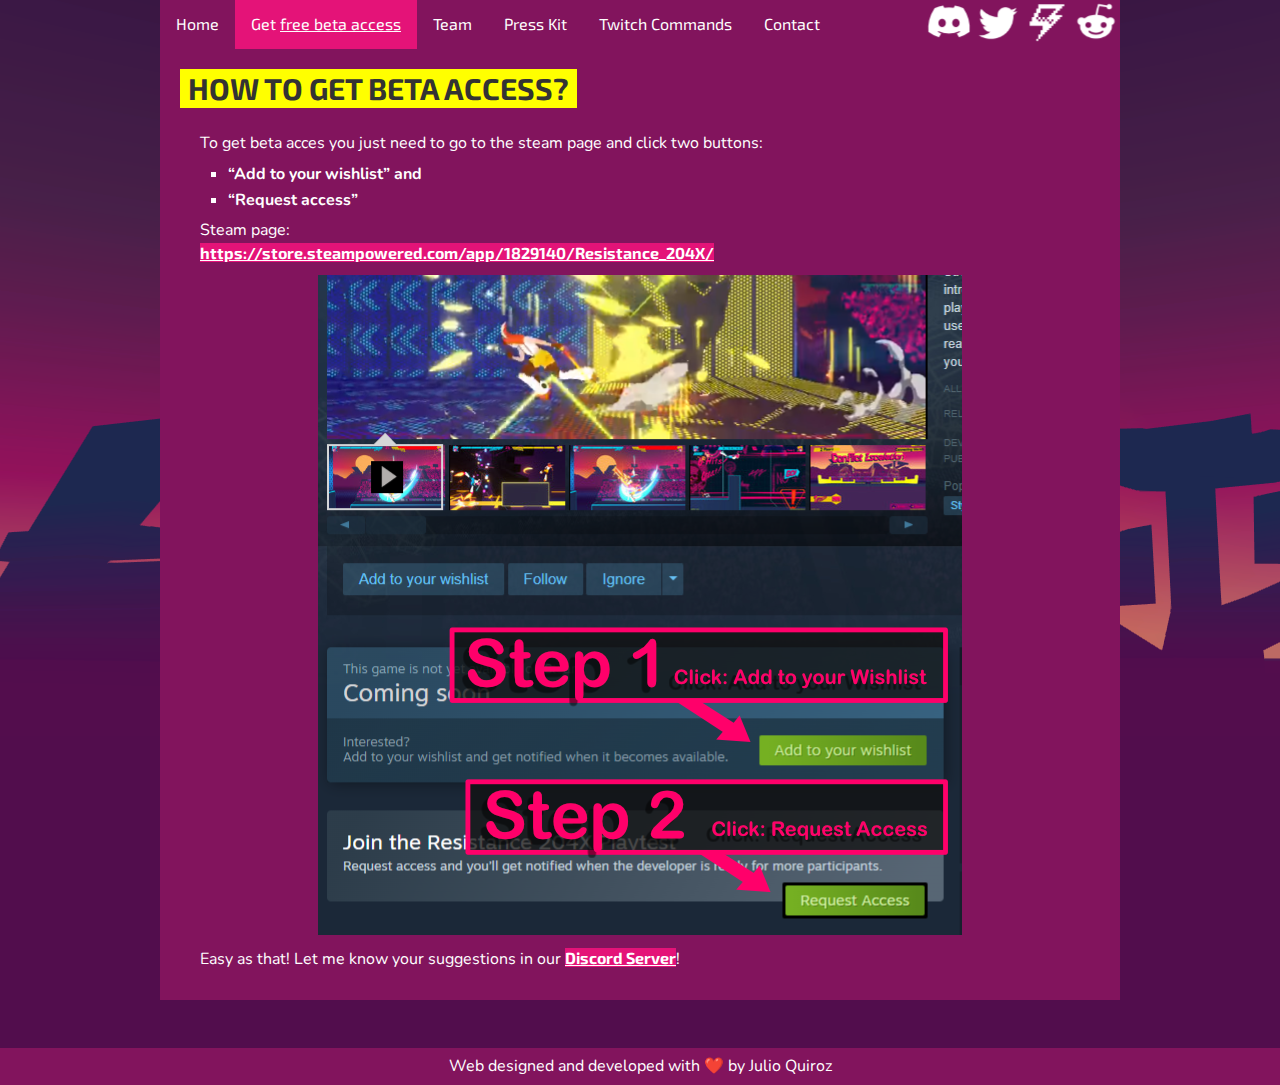
==== beta/index.html @ fd833a3e "Site updated: 2023-03-10 23:15:29" ====
<!DOCTYPE html>
<html lang="en">
    <head>
        <meta charset="UTF-8">
<meta name="viewport" content="width=device-width, initial-scale=1.0"> <!-- displays site properly based on user's device -->

<link rel="icon" type="image/png" sizes="32x32" href="/images/favicon-32x32.png">
<link rel="icon" type="image/png" sizes="64x64" href="/images/favicon-64x64.png">
<link rel="icon" type="image/png" sizes="128x128" href="/images/favicon-128x128.png">
<link rel="preconnect" href="https://fonts.googleapis.com">
<link rel="preconnect" href="https://fonts.gstatic.com" crossorigin>
<link href="https://fonts.googleapis.com/css2?family=Exo+2:wght@700&family=Nunito:wght@300;400&display=swap" rel="stylesheet">
<link rel="stylesheet" href="/scss/style.css">

<title>Resistance 204X</title>

    <meta name="generator" content="Hexo 6.2.0"></head>
    
    <body>
        <div class="wrapper">
            <header>
    <ul class="nav-bar" >
        <li class="desktop-only"><a href="/">Home</a></li>
        <li class="desktop-only active "><a href="/beta">Get <u>free beta access</u></a></li>
        <!-- <li class="desktop-only"><a href="/blog">DevBlog</a></li> -->
        <li class="desktop-only"><a href="/team">Team</a></li>
        <li class="desktop-only"><a href="/presskit">Press Kit</a></li>
        <li class="desktop-only"><a href="/twitch-connect-commands">Twitch Commands</a></li>

        <li class="desktop-only"><a href="mailto:julio@resistance204x.com" target="_blank">Contact</a></li>
        <li class="float-right"><a href="https://reddit.com/r/resistance204x" target="_blank"><img src="/images/social-networks/reddit.png"></a></li>
        <li class="float-right"><a href="https://gamejolt.com/games/resistance204x/661625" target="_blank"><img src="/images/social-networks/gamejolt.png"></a></li>
        <li class="float-right"><a href="https://twitter.com/resistance204x" target="_blank"><img src="/images/social-networks/twitter.png"></a></li>
        <li class="float-right"><a href="https://discord.gg/kYxSgY5vCp" target="_blank"><img src="/images/social-networks/discord.png"></a></li>
        
    </ul>

    <div class="hamburger-menu">
        <input id="menu__toggle" type="checkbox" />
        <label class="menu__btn" for="menu__toggle">
          <span></span>
        </label>
    
        <ul class="menu__box">
          <li><a class="menu__item" href="/">Home</a></li>
          <li><a class="menu__item active " href="/beta">How to get beta access?</a></li>
          <li><a class="menu__item" href="/team">Team</a></li>
          <li><a class="menu__item" href="/presskit">Press Kit</a></li>
          <li><a class="menu__item" href="/twitch-connect-commands">Twitch Commands</a></li>
          <li><a class="menu__item" href="mailto:julio@resistance204x.com">Contact</a></li>
        </ul>
      </div>


</header>


            
    <!-- <div class="box-separator-big box"></div> -->
    <div class="post-content">
        <!-- <h2 class="title"><a href="/beta/index.html">How to Get Beta Access?</a></h2> -->
        <div class="clear-both"></div>

<h2 id="How-to-get-beta-access"><a href="#How-to-get-beta-access" class="headerlink" title="How to get beta access?"></a>How to get beta access?</h2><p>To get beta acces you just need to go to the steam page and click two buttons: </p>
<ul>
<li>“Add to your wishlist” and </li>
<li>“Request access”</li>
</ul>
<p>Steam page:<br><a target="_blank" rel="noopener" href="https://store.steampowered.com/app/1829140/Resistance_204X/">https://store.steampowered.com/app/1829140/Resistance_204X&#x2F;</a></p>
<div class="centered-content">
    <img src="../images/how-to-beta.png" />
</div>

<p>Easy as that! Let me know your suggestions in our <a target="_blank" rel="noopener" href="https://discord.gg/kYxSgY5vCp">Discord Server</a>!</p>

    </div>
    <div class="box-separator-big"></div>


            
        </div>
        <footer>
  <p>Web designed and developed with ❤️ by Julio Quiroz</p>
</footer>

    

    </body>   

</html>
---- scss/style.css ----
html {
  font-size: 100%;
  box-sizing: border-box; }

*, *::before, *::after {
  box-sizing: inherit; }

body {
  margin: 0;
  padding: 0;
  line-height: 1.3;
  font-family: 'Nunito', sans-serif;
  background: #520D4D url("/images/bg.png") repeat-x center top; }

input {
  font-family: 'Nunito', sans-serif; }

#homevideo-game-logo {
  position: absolute;
  top: 0.7vh;
  left: 1%;
  width: 14%; }

#wishlist-banner {
  position: absolute;
  left: -20px;
  width: calc(100%+40px);
  top: 326px;
  z-index: 40; }

.under-header {
  background-color: #82145d;
  padding: 80px 0 0 0; }

@media all and (max-width: 1017px) {
  #homevideo-game-logo {
    top: 0.7vh; }
  #wishlist-banner {
    top: calc(32vw + 30px);
    width: 104.5%;
    left: -2%; }
  .under-header {
    padding: 6vh 0 0 0; }
  .wrapper {
    position: relative;
    overflow: hidden; } }

.box {
  background-color: #82145d; }

.header {
  background-color: #82145d; }

.wrapper {
  max-width: 960px;
  margin: 0 auto;
  position: relative; }

.no-bg {
  background: none; }

.video {
  z-index: 0;
  width: 100%;
  margin: 0 0 9px 0;
  padding: 0; }

.videopreview {
  background-color: black; }

#preview-video-mobile, #gif-footsies, #gif-combos, #gif-win, #gif-learn {
  display: none; }

.videoleft {
  width: calc(100% - 32px);
  margin: 0 16px;
  padding: 0; }

.videoright {
  width: calc(100% - 32px);
  margin: 0 16px;
  padding: 0; }

header, section, video {
  margin: 0;
  padding: 0; }

header {
  background-color: #82145d;
  margin: 0px; }

.flex {
  display: flex; }
  .flex .half {
    width: 50%;
    position: relative; }
  .flex .quarter {
    width: 25%; }
  .flex .ai-c {
    align-items: center; }

#mc_embed_signup {
  clear: left;
  font-family: 'Exo 2', sans-serif; }
  #mc_embed_signup input.email {
    display: inline-block;
    width: calc(100% - 32px);
    height: 32px;
    vertical-align: top;
    margin: 0 16px;
    border: 1px solid #999;
    text-align: center;
    font-family: 'Exo 2', sans-serif;
    font-size: 18px; }
  #mc_embed_signup .response {
    color: #333;
    background-color: #ffff00;
    margin: 8px 16px 0px 16px;
    font-family: 'Exo 2', sans-serif;
    text-align: center; }

#mc-embedded-subscribe, .link-button {
  display: inline-block;
  margin: 8px 16px 16px 16px;
  border: 0px solid #999;
  width: calc(100% - 32px);
  height: 48px;
  font-family: 'Exo 2', sans-serif;
  font-size: 20px;
  padding-bottom: 4px;
  border-bottom: 8px solid #D7B40A;
  background: #ffff00;
  display: inline-block;
  color: #333;
  text-decoration: none;
  text-align: center;
  line-height: 38px; }

.link-button-pressed, .link-button:active {
  border-top: 8px solid #82145d;
  background: #D7B40A;
  line-height: 38px; }

.box-separator {
  height: 16px; }

.box-separator-big {
  height: 48px; }

h1, h2 {
  color: white;
  font-size: 16px;
  margin: 0px 16px 16px 16px;
  font-family: 'Exo 2', sans-serif;
  color: #333;
  font-size: 18px;
  text-transform: uppercase;
  padding: 0 8px;
  background: #ffff00;
  display: inline-block; }

h1 {
  font-size: 30px; }

ul {
  padding: 0 0 0 8px; }

p, ul li {
  color: white;
  font-size: 16px;
  margin: 0px 16px 16px 16px;
  list-style-type: none; }

.feature-description-container {
  width: 60%;
  position: relative;
  min-width: 210px; }

.feature-description-align-left {
  top: 50%;
  transform: translateY(-50%); }

.feature-description-align-right {
  top: 50%;
  right: 8px;
  transform: translateY(-50%);
  position: absolute; }
  .feature-description-align-right h2 {
    text-align: right; }
  .feature-description-align-right p {
    text-align: right; }

.what-is-title-container {
  background-color: #82145d;
  width: 100%; }

#game-description-container img {
  width: 30%;
  margin-right: -14px;
  height: fit-content; }

@media all and (max-width: 600px) {
  #game-description-container img {
    display: none; } }

#game-description-container .game-description {
  margin: 16px 0; }

footer {
  background: #82145d;
  text-align: center;
  margin: 0;
  padding: 8px 0; }
  footer p {
    margin: 0; }

.manga {
  width: calc(100% - 32px);
  margin: 0 16px; }

#soundtrack-container iframe {
  display: block;
  margin: 0 auto;
  max-width: 560px;
  height: 315px;
  width: 100%; }

.hidden {
  display: none; }

.gifts-logo {
  width: 100%; }

@media all and (max-width: 600px) {
  .flex {
    flex: flex;
    flex-wrap: wrap; }
    .flex .half {
      width: 100%;
      display: inline-block; }
    .flex .quarter {
      width: 60%;
      display: inline-block;
      margin: 8px auto; }
  .feature-description-align-right {
    top: 50%;
    right: inherit;
    transform: translateY(-50%);
    position: inherit; }
    .feature-description-align-right h2 {
      text-align: inherit; }
    .feature-description-align-right p {
      text-align: inherit; }
  .feature-description-container {
    width: 100%; }
  #game-description-container img {
    width: 100%;
    margin: 0 auto; }
  .flex-align-right {
    flex-wrap: wrap-reverse; } }

.banner-container {
  width: 448px;
  height: 376px;
  margin: 0;
  padding: 0;
  display: inline-block; }

.banner {
  position: absolute;
  width: calc(100% - 32px);
  height: 376px;
  margin: 0 16px;
  padding: 0;
  overflow: hidden; }

.banner-img {
  position: absolute;
  width: 100%;
  height: 100%;
  background: no-repeat 50% 50%;
  background-size: cover;
  animation: animate 15s linear infinite;
  opacity: 1;
  transform: scale(1.2); }

.banner-img:nth-child(1) {
  animation-name: animate-1;
  z-index: 3; }

.banner-img:nth-child(2) {
  animation-name: animate-2;
  z-index: 2; }

.banner-img:nth-child(3) {
  animation-name: animate-3;
  z-index: 1; }

.banner-img:nth-child(4) {
  animation-name: animate-4;
  z-index: 0; }

@keyframes animate-1 {
  0% {
    opacity: 1;
    transform: scale(1.2); }
  1.5% {
    opacity: 1; }
  23% {
    opacity: 1; }
  26% {
    opacity: 0;
    transform: scale(1); }
  100% {
    opacity: 0;
    transform: scale(1.2); }
  98% {
    opacity: 0;
    transform: scale(1.22); }
  100% {
    opacity: 1; } }

@keyframes animate-2 {
  23% {
    opacity: 1;
    transform: scale(1.2); }
  26% {
    opacity: 1; }
  48% {
    opacity: 1; }
  51% {
    opacity: 0;
    transform: scale(1); }
  100% {
    opacity: 0;
    transform: scale(1.2); } }

@keyframes animate-3 {
  48% {
    opacity: 1;
    transform: scale(1.2); }
  51% {
    opacity: 1; }
  73% {
    opacity: 1; }
  76% {
    opacity: 0;
    transform: scale(1); }
  100% {
    opacity: 0;
    transform: scale(1.2); } }

@keyframes animate-4 {
  73% {
    opacity: 1;
    transform: scale(1.2); }
  76% {
    opacity: 1; }
  98% {
    opacity: 1; }
  100% {
    opacity: 0;
    transform: scale(1); } }

#game-preview-mobile {
  display: none; }

.hamburger-menu {
  display: none;
  height: 0; }

@media all and (max-width: 600px) {
  .desktop-only {
    display: none; }
  .hamburger-menu {
    display: block; } }

.nav-bar {
  list-style-type: none;
  margin: 0;
  padding: 0;
  overflow: hidden;
  background-color: #82145d; }
  .nav-bar li {
    float: left;
    margin: 0; }
    .nav-bar li a {
      display: block;
      color: white;
      text-align: center;
      padding: 14px 16px;
      text-decoration: none;
      font-family: 'Exo 2', sans-serif; }
  .nav-bar li.float-right {
    float: right;
    display: inline;
    margin: 0;
    height: 49px;
    width: 49px;
    position: relative; }
    .nav-bar li.float-right a {
      padding: 0;
      margin: 0;
      position: absolute;
      top: 50%;
      left: 50%;
      -ms-transform: translateY(-50%) translateX(-50%);
      transform: translateY(-50%) translateX(-50%); }
  .nav-bar li:hover {
    background-color: #e41378; }
  .nav-bar li.active {
    background-color: #e41378; }

#small-description img {
  margin: 0px 20px 10px 20px;
  opacity: .8; }

@media all and (max-width: 600px) {
  #small-description img {
    margin: 0 auto 30px auto; } }

#small-description div {
  background: url("/images/bg-small-description.png") no-repeat top center;
  background-size: cover;
  padding: 25px 5px;
  margin: 0 10px; }
  #small-description div p {
    margin: 10px 40px 10px 40px;
    font-size: large; }

.post-content {
  background-color: #82145d;
  padding: 0 0 20px 0; }
  .post-content h2 {
    margin: 20px;
    font-family: 'Exo 2', sans-serif;
    color: #333;
    font-size: 30px;
    text-transform: uppercase;
    padding: 0 8px;
    background: #ffff00;
    display: inline-block; }
    .post-content h2 a {
      color: #333;
      text-decoration: none; }
  .post-content h3 {
    margin: 40px 20px 5px 40px;
    font-family: 'Exo 2', sans-serif;
    color: #333;
    font-size: 18px;
    text-transform: uppercase;
    padding: 0 8px;
    background: #ffff00;
    display: inline-block;
    clear: both; }
    .post-content h3 a {
      color: #333;
      text-decoration: none; }
  .post-content .centred-content {
    align-items: center;
    text-align: center; }
  .post-content iframe {
    align-self: center;
    margin: 10px auto;
    display: block; }
  .post-content .center-link {
    margin: 10px auto;
    background-color: #e41378;
    color: white;
    font-family: 'Exo 2', sans-serif;
    text-transform: uppercase;
    font-size: 18px;
    font-weight: bold;
    padding: 5px 8px;
    line-height: 24px;
    display: block;
    text-align: center;
    width: 300px; }
  .post-content .center-button {
    color: #333;
    background-color: #ffff00;
    max-width: 400px;
    display: block;
    margin: 0 auto;
    line-height: 36px; }
  .post-content .clear-both {
    display: block;
    clear: both; }
  .post-content a {
    background-color: #e41378;
    color: white;
    font-family: 'Exo 2', sans-serif;
    font-weight: bold;
    line-height: 24px; }
  .post-content p {
    margin: 5px 90px 10px 40px; }
  .post-content ul {
    margin: 10px 10px 10px 60px; }
    .post-content ul li {
      margin: 5px 0px;
      list-style-type: square;
      font-weight: bold; }

.collaborator {
  margin: 10px 0;
  padding: 0 0 20px 0;
  display: flex; }
  .collaborator img {
    width: 20%;
    height: 20%;
    padding: 5px;
    margin: 0 0 0 20px;
    background-color: #ab0f5b;
    object-fit: contain; }
  .collaborator div {
    position: relative;
    flex: 1; }
    .collaborator div h3 {
      background-color: #ab0f5b;
      margin: 0px 20px 10px 0;
      padding: 5px 0 5px 15px;
      font-family: 'Exo 2', sans-serif;
      color: #eee;
      font-size: 24px;
      display: block; }
    .collaborator div p a {
      font-weight: bold;
      background-color: #e41378;
      color: #fff;
      padding: 0 5px; }
    .collaborator div ul {
      margin: 0 0 0 25px; }
      .collaborator div ul li {
        margin: 5px 0 0 0;
        list-style-type: square; }
        .collaborator div ul li a {
          margin: 0;
          font-weight: bold;
          background-color: #e41378;
          color: #fff;
          padding: 0 10px; }
    .collaborator div .flag {
      position: absolute;
      top: 9px;
      right: 30px;
      width: 30px;
      height: 20px;
      opacity: .9;
      margin: 0;
      padding: 0;
      background-color: transparent; }
    .collaborator div .flag-extra {
      position: absolute;
      right: 70px; }

.title {
  clear: both; }

#menu__toggle {
  opacity: 0; }

#menu__toggle:checked + .menu__btn > span {
  transform: rotate(45deg); }

#menu__toggle:checked + .menu__btn > span::before {
  top: 0;
  transform: rotate(0deg); }

#menu__toggle:checked + .menu__btn > span::after {
  top: 0;
  transform: rotate(90deg); }

#menu__toggle:checked ~ .menu__box {
  left: 0 !important; }

.menu__btn {
  position: fixed;
  top: 20px;
  left: 20px;
  width: 26px;
  height: 26px;
  cursor: pointer;
  z-index: 55; }

.menu__btn > span,
.menu__btn > span::before,
.menu__btn > span::after {
  display: block;
  position: absolute;
  width: 100%;
  height: 2px;
  background-color: white;
  transition-duration: .25s; }

.menu__btn > span::before {
  content: '';
  top: -8px; }

.menu__btn > span::after {
  content: '';
  top: 8px; }

.menu__box {
  display: block;
  position: fixed;
  top: 0;
  left: -100%;
  width: 300px;
  height: 100%;
  margin: 0;
  padding: 80px 0;
  list-style: none;
  background-color: #82145d;
  box-shadow: 2px 2px 6px rgba(0, 0, 0, 0.4);
  transition-duration: .25s;
  z-index: 50; }

.menu__item {
  display: block;
  padding: 12px 24px;
  color: white;
  font-family: 'Exo 2', sans-serif;
  font-size: 20px;
  font-weight: 600;
  text-decoration: none;
  transition-duration: .25s; }

.menu__item:hover {
  background-color: #e41378; }

.menu__box li {
  margin: 0; }
  .menu__box li a.active {
    background-color: #e41378; }

#slideshow {
  margin: 20px auto;
  position: relative;
  width: calc(100% - 0px);
  height: 400px;
  padding: 0px; }

#slideshow > div {
  position: absolute;
  top: 0px;
  left: 0px;
  right: 0px;
  bottom: 0px;
  overflow: hidden;
  align-items: center;
  align-content: center; }
  #slideshow > div img {
    margin: 0 auto;
    height: 400px;
    display: block; }

.centered-content {
  text-align: center; }
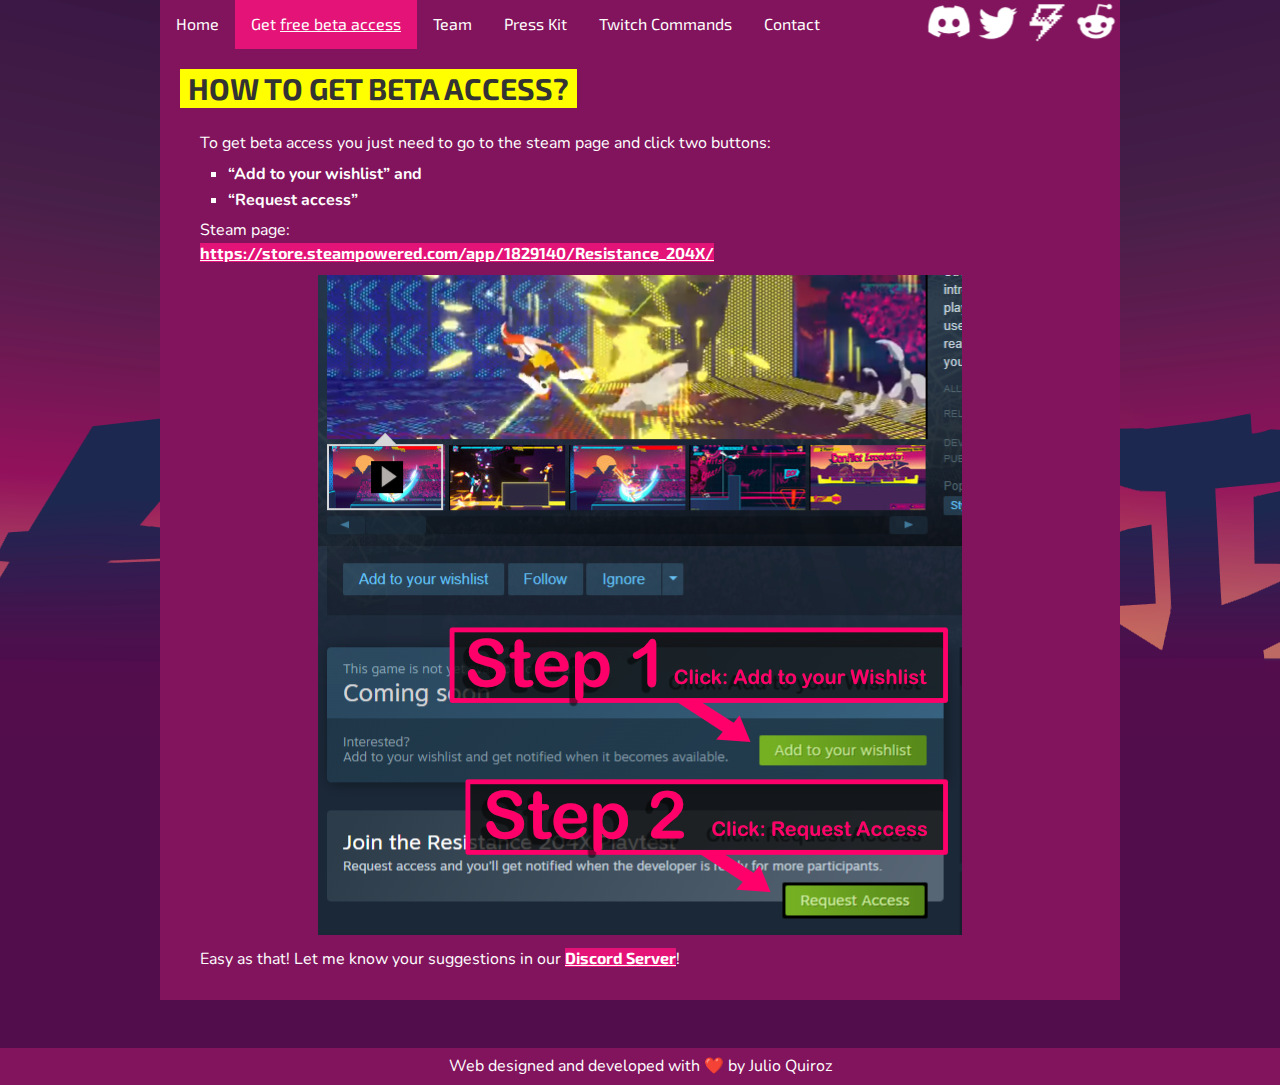
==== commit 02aaa963: "Site updated: 2023-03-11 22:08:13" ====
--- a/beta/index.html
+++ b/beta/index.html
@@ -61,7 +61,7 @@
         <!-- <h2 class="title"><a href="/beta/index.html">How to Get Beta Access?</a></h2> -->
         <div class="clear-both"></div>
 
-<h2 id="How-to-get-beta-access"><a href="#How-to-get-beta-access" class="headerlink" title="How to get beta access?"></a>How to get beta access?</h2><p>To get beta acces you just need to go to the steam page and click two buttons: </p>
+<h2 id="How-to-get-beta-access"><a href="#How-to-get-beta-access" class="headerlink" title="How to get beta access?"></a>How to get beta access?</h2><p>To get beta access you just need to go to the steam page and click two buttons: </p>
 <ul>
 <li>“Add to your wishlist” and </li>
 <li>“Request access”</li>
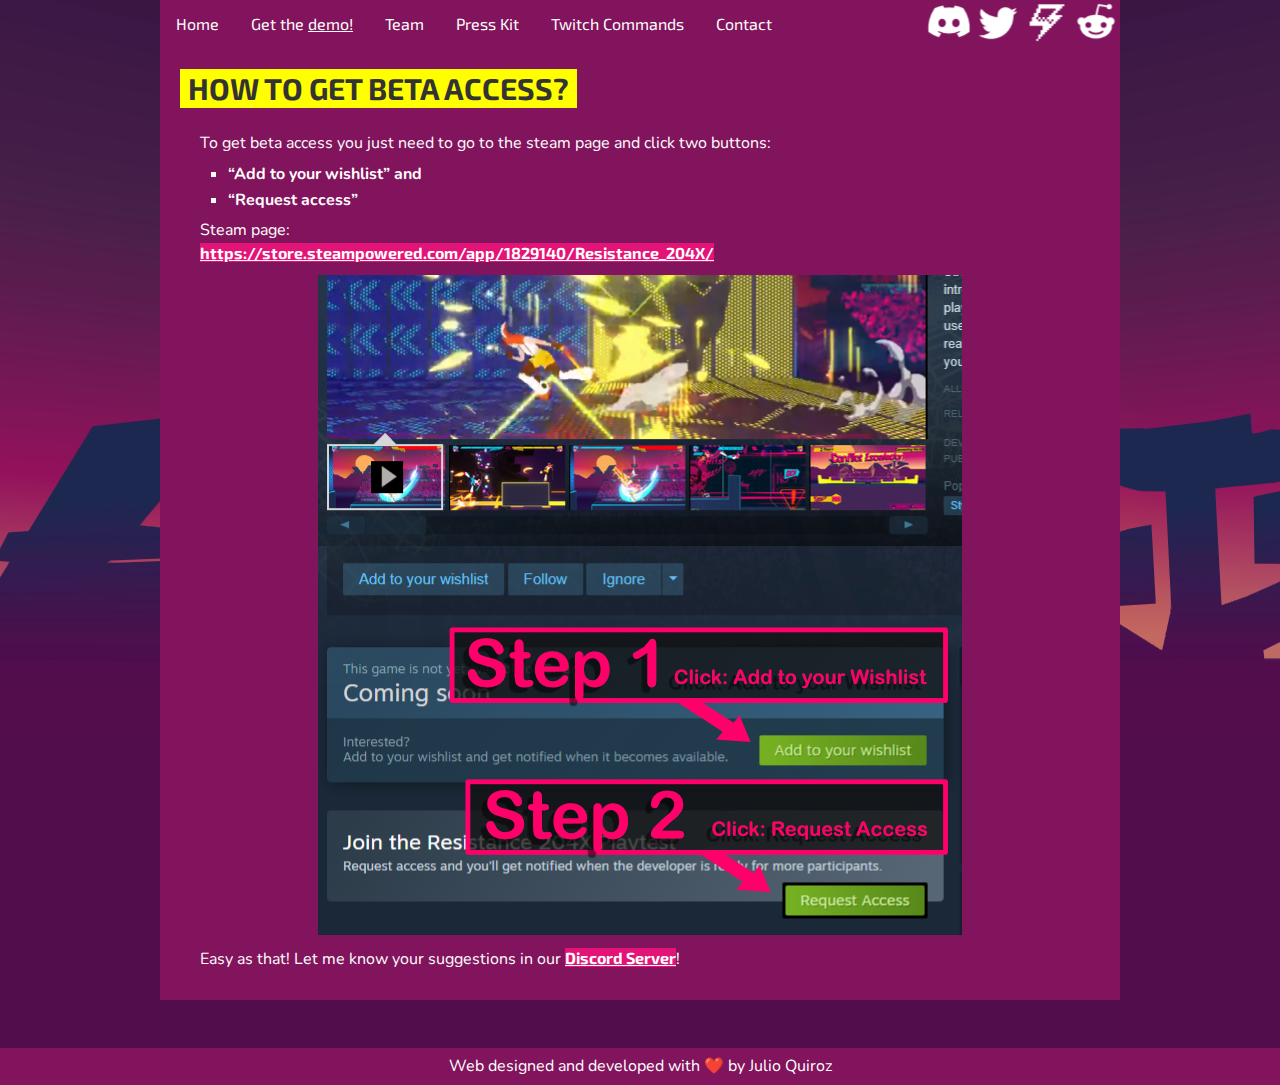
==== commit d414c589: "Site updated: 2023-04-13 10:21:06" ====
--- a/beta/index.html
+++ b/beta/index.html
@@ -21,7 +21,7 @@
             <header>
     <ul class="nav-bar" >
         <li class="desktop-only"><a href="/">Home</a></li>
-        <li class="desktop-only active "><a href="/beta">Get <u>free beta access</u></a></li>
+        <li class="desktop-only"><a target="_blank" rel="noopener" href="https://store.steampowered.com/app/1829140/Resistance_204X/#game_area_purchase">Get the <u>demo!</u></a></li>
         <!-- <li class="desktop-only"><a href="/blog">DevBlog</a></li> -->
         <li class="desktop-only"><a href="/team">Team</a></li>
         <li class="desktop-only"><a href="/presskit">Press Kit</a></li>
@@ -43,7 +43,7 @@
     
         <ul class="menu__box">
           <li><a class="menu__item" href="/">Home</a></li>
-          <li><a class="menu__item active " href="/beta">How to get beta access?</a></li>
+          <li><a class="menu__item" target="_blank" rel="noopener" href="https://store.steampowered.com/app/1829140/Resistance_204X/#game_area_purchase">Get the <u>demo!</u></a></li>
           <li><a class="menu__item" href="/team">Team</a></li>
           <li><a class="menu__item" href="/presskit">Press Kit</a></li>
           <li><a class="menu__item" href="/twitch-connect-commands">Twitch Commands</a></li>
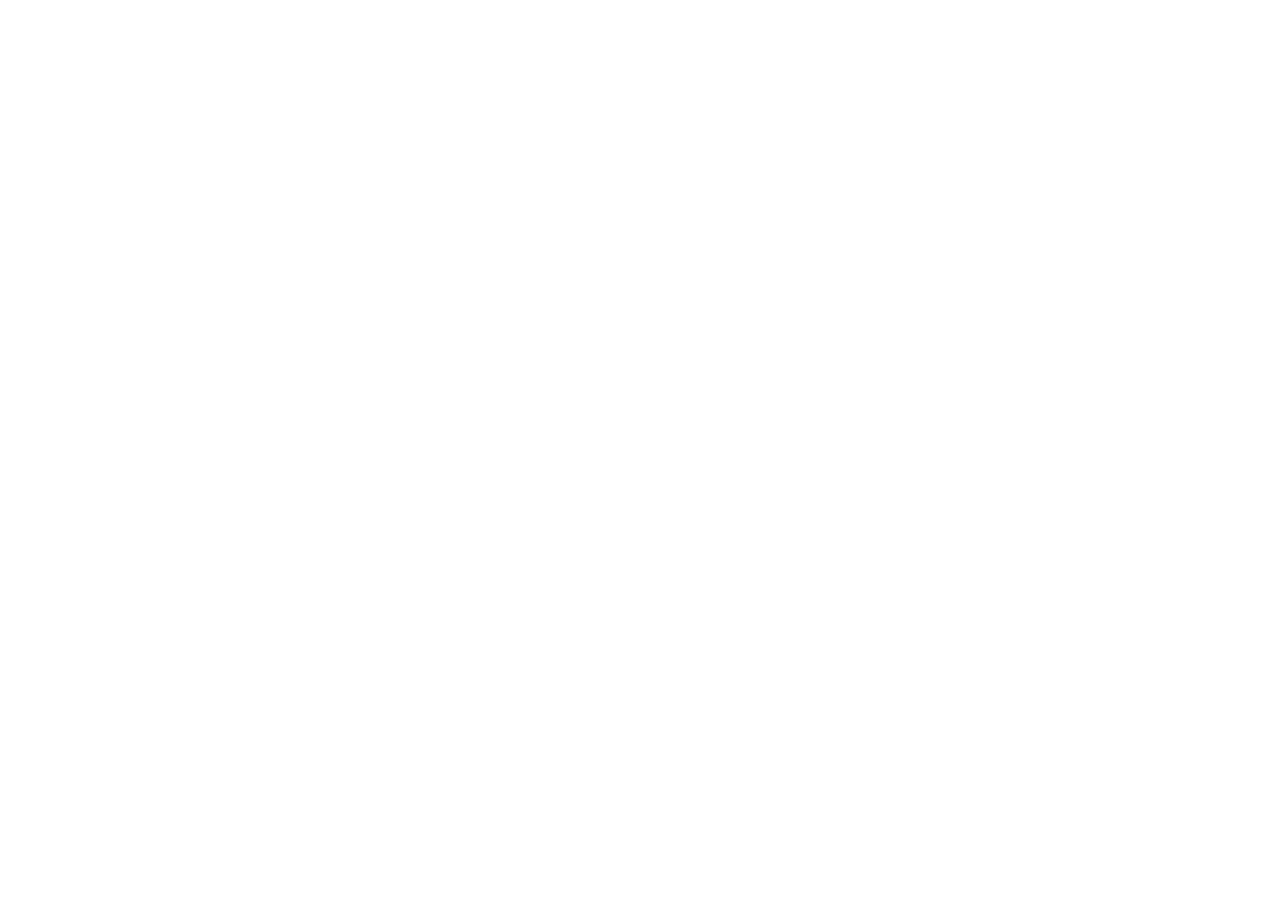
==== commit e7ad0a68: "Site updated: 2023-04-14 11:57:21" ====
--- a/beta/index.html
+++ b/beta/index.html
@@ -59,7 +59,11 @@
     <!-- <div class="box-separator-big box"></div> -->
     <div class="post-content">
         <!-- <h2 class="title"><a href="/beta/index.html">How to Get Beta Access?</a></h2> -->
-        <div class="clear-both"></div>
+        <script>   
+    window.location.href = "https://store.steampowered.com/app/1829140/Resistance_204X/#game_area_purchase";
+</script>
+
+<div class="clear-both"></div>
 
 <h2 id="How-to-get-beta-access"><a href="#How-to-get-beta-access" class="headerlink" title="How to get beta access?"></a>How to get beta access?</h2><p>To get beta access you just need to go to the steam page and click two buttons: </p>
 <ul>
